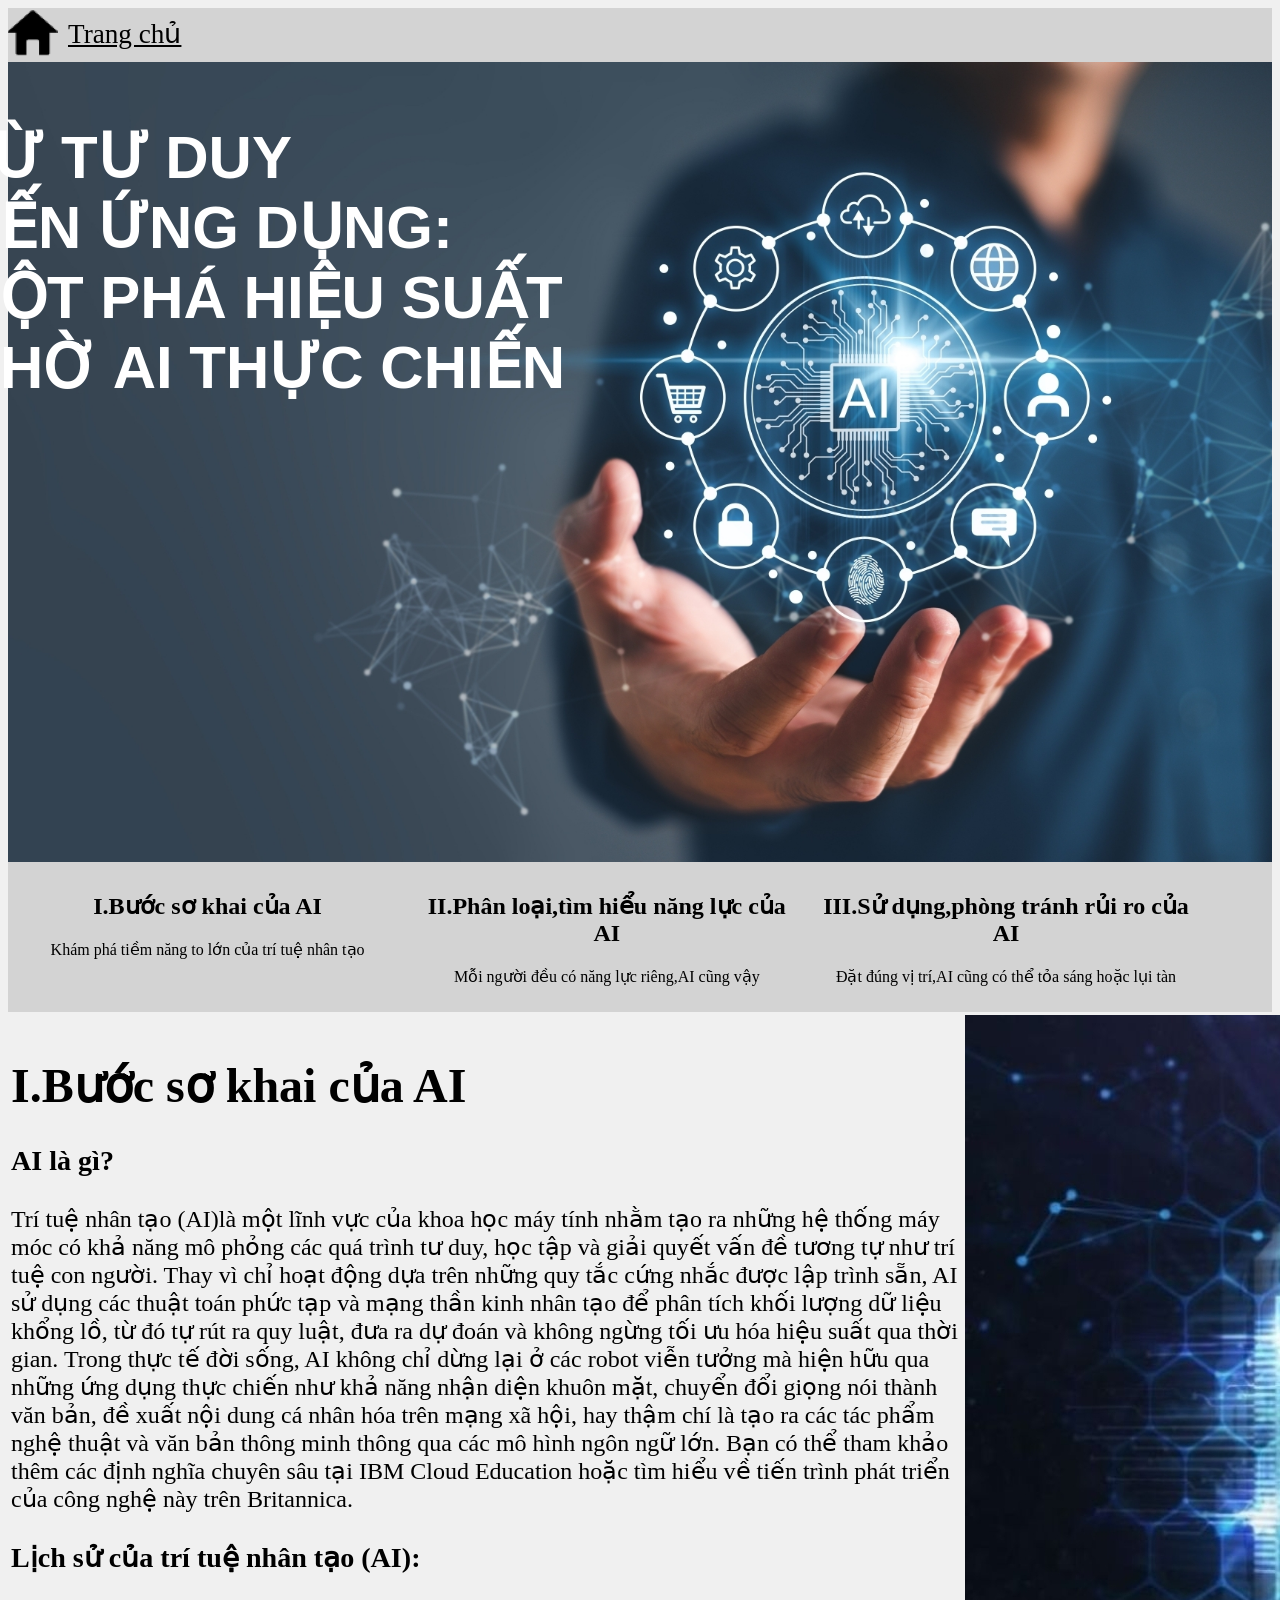
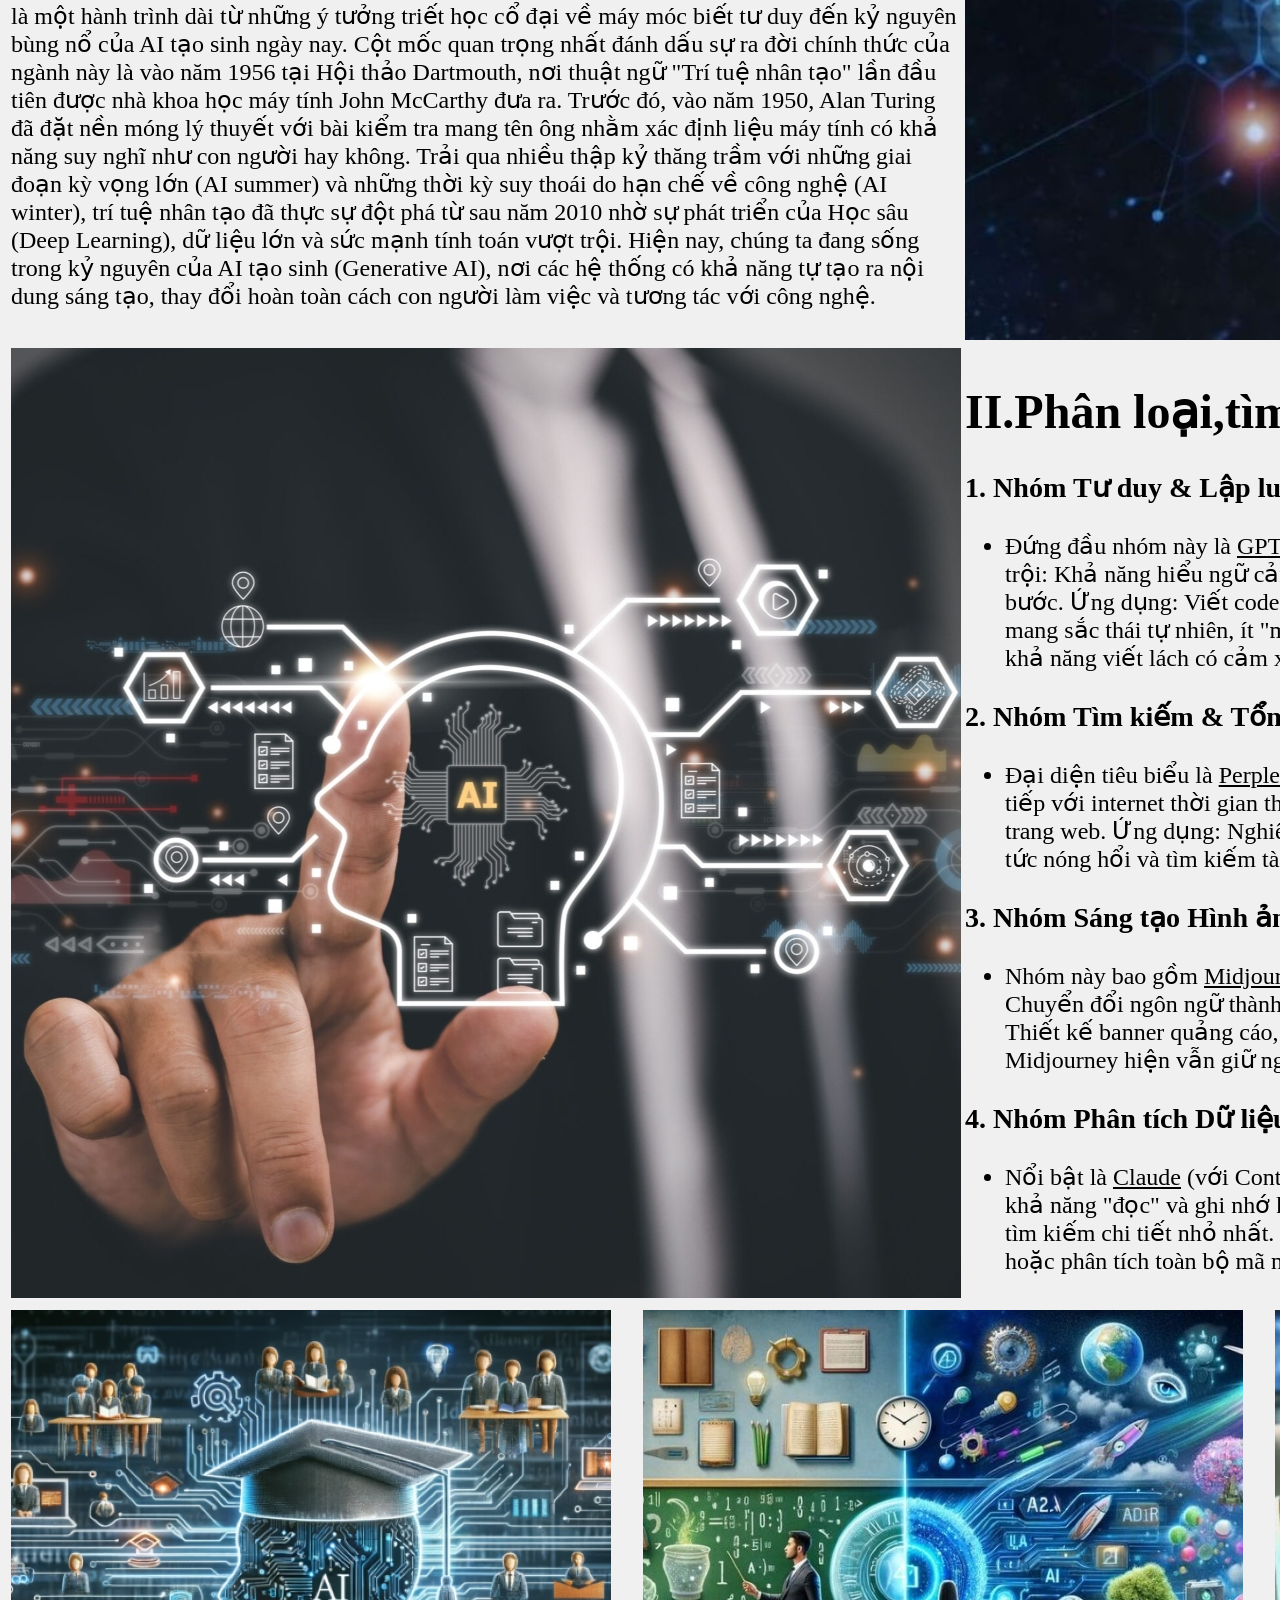
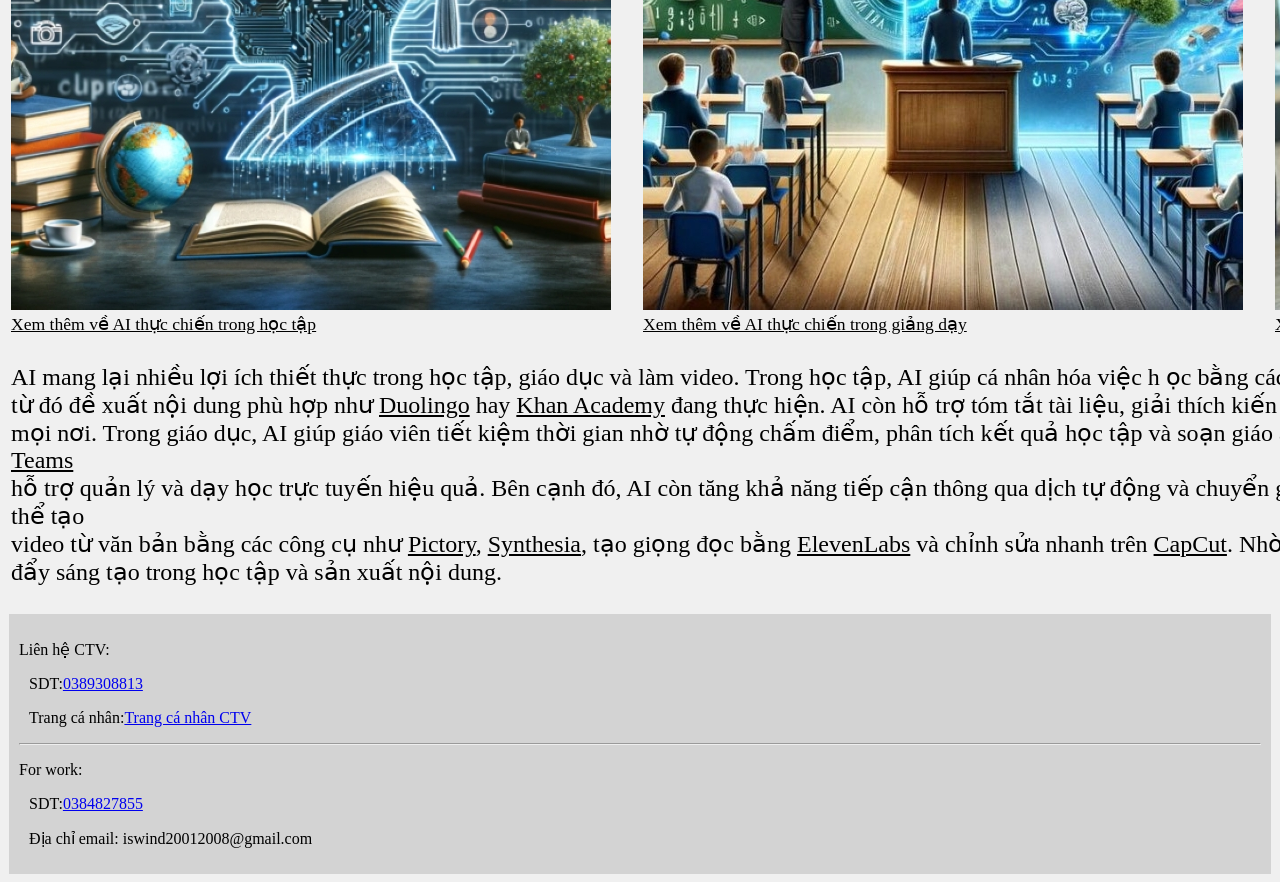
==== index.html @ c0581b9c "Upload full web files from D drive" ====
<!DOCTYPE html>
<head>
<meta charset="utf-8">
<link href="style.css" rel="stylesheet" type= "text/css">
</head>
<body>
<header>
<div class="row">
<div><img src="img\home.png"></div>
  <div class="block_4"><a id="link" href="Trangchu.html">Trang chủ</a></div>
</div>
   <div class="banner">
    <h1>TỪ TƯ DUY<br>ĐẾN ỨNG DỤNG:<br>ĐỘT PHÁ HIỆU SUẤT<br> NHỜ AI THỰC CHIẾN<h1>
   </div>
      <div class="slogan">
	  <div class="row">
         <div class="block_3"><h2>I.Bước sơ khai của AI</h2><p>Khám phá tiềm năng to lớn của trí tuệ nhân tạo</p></div>
         <div class="block_3"><h2>II.Phân loại,tìm hiểu năng lực của AI</h2><p>Mỗi người đều có năng lực riêng,AI cũng vậy</p></div>
         <div class="block_3"><h2>III.Sử dụng,phòng tránh rủi ro của AI</h2><p>Đặt đúng vị trí,AI cũng có thể tỏa sáng hoặc lụi tàn</p></div>
      </div>
	  </div>
</header>
<table> 
   <tr>
      <td class="cell_text1">
	  <h1>I.Bước sơ khai của AI</h1>
	  <h3>AI là gì?</h3>
	  <p>Trí tuệ nhân tạo (AI)là một lĩnh vực của khoa học máy tính nhằm tạo ra những hệ thống máy móc có khả năng mô phỏng các quá trình tư duy, 
	  học tập và giải quyết vấn đề tương tự như trí tuệ con người. Thay vì chỉ hoạt động dựa trên những quy tắc cứng nhắc được lập trình sẵn, AI 
	  sử dụng các thuật toán phức tạp và mạng thần kinh nhân tạo để phân tích khối lượng dữ liệu khổng lồ, từ đó tự rút ra quy luật, đưa ra dự đoán
	  và không ngừng tối ưu hóa hiệu suất qua thời gian. Trong thực tế đời sống, AI không chỉ dừng lại ở các robot viễn tưởng mà hiện hữu qua những
	  ứng dụng thực chiến như khả năng nhận diện khuôn mặt, chuyển đổi giọng nói thành văn bản, đề xuất nội dung cá nhân hóa trên mạng xã hội, hay 
	  thậm chí là tạo ra các tác phẩm nghệ thuật và văn bản thông minh thông qua các mô hình ngôn ngữ lớn. Bạn có thể tham khảo thêm các định nghĩa 
	  chuyên sâu tại IBM Cloud Education hoặc tìm hiểu về tiến trình phát triển của công nghệ này trên Britannica.</p>
	  <h3>Lịch sử của trí tuệ nhân tạo (AI):</h3>
	  <p> là một hành trình dài từ những ý tưởng triết học cổ đại về máy móc biết tư duy đến kỷ nguyên bùng nổ của 
	  AI tạo sinh ngày nay. Cột mốc quan trọng nhất đánh dấu sự ra đời chính thức của ngành này là vào năm 1956 tại Hội thảo Dartmouth, nơi thuật ngữ
	  "Trí tuệ nhân tạo" lần đầu tiên được nhà khoa học máy tính John McCarthy đưa ra. Trước đó, vào năm 1950, Alan Turing đã đặt nền móng lý thuyết 
	  với bài kiểm tra mang tên ông nhằm xác định liệu máy tính có khả năng suy nghĩ như con người hay không. Trải qua nhiều thập kỷ thăng trầm với 
	  những giai đoạn kỳ vọng lớn (AI summer) và những thời kỳ suy thoái do hạn chế về công nghệ (AI winter), trí tuệ nhân tạo đã thực sự đột phá từ 
	  sau năm 2010 nhờ sự phát triển của Học sâu (Deep Learning), dữ liệu lớn và sức mạnh tính toán vượt trội. Hiện nay, chúng ta đang sống trong kỷ 
	  nguyên của AI tạo sinh (Generative AI), nơi các hệ thống có khả năng tự tạo ra nội dung sáng tạo, thay đổi hoàn toàn cách con người làm việc và 
	  tương tác với công nghệ. 
</p>
	  </td>
      <td class="cell_img1"><img src="img/img1.jpg"></td>
   </tr>
   <tr>
      <td class="cell_img2"><img src="img/img2.jpg"></td>
      <td class="cell_text2">
	  <h1>II.Phân loại,tìm hiểu năng lực của AI</h1>
	  <h3>1. Nhóm Tư duy & Lập luận (The Logical Thinkers)</h3>
	  <p>
	  <ul>
	  <li>
         Đứng đầu nhóm này là <a id="link" href="https://chatgpt.com" target=_blank>GPT-4o (OpenAI)</a> và <a id="link" href="https://www.anthropic.com/news/claude-3-5-sonnetClaude" target=_blank> Claude 3.5 Sonnet (Anthropic).</a>
         Năng lực nổi trội: Khả năng hiểu ngữ cảnh sâu sắc, lập luận logic phức tạp và giải quyết vấn đề đa bước.
         Ứng dụng: Viết code, lập kế hoạch kinh doanh, phân tích dữ liệu và viết lách mang sắc thái tự nhiên, ít
         "máy móc" nhất. Đặc biệt, Claude được đánh giá rất cao về khả năng viết lách có cảm xúc và "người" hơn.
		 </li>
		 </ul>
      <h3>2. Nhóm Tìm kiếm & Tổng hợp thông tin (The Knowledge Seekers)</h3>
      <p>
	     <ul>
	     <li>
	     Đại diện tiêu biểu là <a id="link" href="https://www.perplexity.ai/" target=_blank>Perplexity AI</a> và <a id="link" href="https://gemini.google.com" target=_blank>Google Gemini.</a>
         Năng lực nổi trội: Kết nối trực tiếp với internet thời gian thực, trích dẫn nguồn tin cậy và tóm tắt thông tin từ hàng ngàn trang web.
         Ứng dụng: Nghiên cứu thị trường, kiểm tra thông tin (fact-check), cập nhật tin tức nóng hổi và tìm kiếm tài liệu học thuật.
		 </li>
		 </ul>
	  </p>
      <h3>3. Nhóm Sáng tạo Hình ảnh & Đồ họa (The Visual Artists)</h3>
      <p>
	  <ul>
	  <li>
	     Nhóm này bao gồm <a id="link" href="https://gigapixelai.com" target=_blank>Midjourney</a>, <a id="link" href="https://alibabacloud.com" target=_blank>DALL-E 3</a> và <a id="link" href="https://stablediffusionweb.com/" target=_blank>Stable Diffusion.</a>
         Năng lực nổi trội: Chuyển đổi ngôn ngữ thành hình ảnh nghệ thuật với độ chi tiết kinh ngạc.
         Ứng dụng: Thiết kế banner quảng cáo, minh họa bài viết, tạo logo và concept art. Trong đó, Midjourney hiện vẫn giữ ngôi vương về tính nghệ thuật và độ sắc nét.
		 </li>
		 </ul>
		 </p>
      <h3>4. Nhóm Phân tích Dữ liệu & Xử lý File lớn (The Data Crunchers)</h3>
      <p>
	  <ul>
	  <li>
	     Nổi bật là <a id="link" href="https://claude.ai" target=_blank>Claude</a> (với Context Window lớn) và <a id="link" href="https://aistudio.google.com"target=_blank>Gemini 1.5 Pro.</a>
         Năng lực nổi trội: Có khả năng "đọc" và ghi nhớ hàng ngàn trang tài liệu hoặc hàng giờ video cùng một lúc để tìm kiếm chi tiết nhỏ nhất.
         Ứng dụng: Đọc hiểu báo cáo tài chính dày cộm, tóm tắt sách, hoặc phân tích toàn bộ mã nguồn của một phần mềm lớn.
		 </li>
		 </ul>
      </p>
	  </td>
   </tr>
   <tr>
   </tr>
</table>
<table>
   <tr class="image-row">
	  <td class="img"><img src="img\hocthuat.jpg"><br><a class="link3" href="hocthuat.html">Xem thêm về AI thực chiến trong học tập</a></td>
	  <td class="img"><img src="img\giangday.jpg"><br><a class="link3" href="giangday.html">Xem thêm về AI thực chiến trong giảng dạy</a></td>
	  <td class="img"><img src="img\lam video.jpg"><br><a class="link3" href="video.html">Xem thêm về AI thực chiến trong tạo video</a></td>
   </tr>
   <tr class="cell_text1">	
      <td><p>AI mang lại nhiều lợi ích thiết thực trong học tập, giáo dục và làm video. Trong học tập, AI giúp cá nhân hóa việc h
	  ọc bằng cách phân tích điểm mạnh – điểm yếu của từng người,<br> từ đó đề xuất nội dung phù hợp như <a id="link" href="https://vi.duolingo.com/" target=_blank >Duolingo</a> 
	  hay <a id="link" href="https://vi.khanacademy.org/" target=_blank >Khan Academy</a>
	  đang thực hiện. AI còn hỗ trợ tóm tắt tài liệu, giải thích kiến thức khó, tạo sơ đồ tư duy và giúp học sinh học mọi lúc <br>
	  mọi nơi. Trong giáo dục, AI giúp giáo viên tiết kiệm thời gian nhờ tự động chấm điểm, phân tích kết quả học tập và soạn giáo án; các nền tảng như <a id="link" href="https://classroom.google.com/" target=_blank>Google Classroom</a> hay
	  <a id="link" href="https://www.microsoft.com/vi-vn/microsoft-teams/log-in" target=_blank>Microsoft Teams</a><br>
	  hỗ trợ quản lý và dạy học trực tuyến hiệu quả. Bên cạnh đó, AI
	  còn tăng khả năng tiếp cận thông qua dịch tự động và chuyển giọng nói thành văn bản. Trong lĩnh vực làm video, AI có thể tạo<br> video từ văn bản bằng các công cụ như <a id="link" href="https://pictory.ai/" target=_blank>Pictory</a>, 
	  <a id="link" href="https://www.synthesia.io/" target=_blank>Synthesia</a>, 
	  tạo giọng đọc bằng <a id="link" href="https://elevenlabs.io/" target=_blank>ElevenLabs</a> và chỉnh sửa nhanh trên <a id="link" href="https://www.capcut.com/">CapCut</a>. 
	  Nhờ đó, AI giúp tiết kiệm thời gian, nâng cao hiệu quả và thúc đẩy sáng tạo trong học tập và sản xuất nội dung.</p></td>
   </tr>
</table>
<footer>
   <div><p>Liên hệ CTV:</p>
      <div class="link1"><p>SDT:<a href="tel:0389308813">0389308813</a></p></div>
      <div class="link1"><p>Trang cá nhân:<a href="https://www.facebook.com/an.nguyen.386273">Trang cá nhân CTV</a></div>
   </div>
   <hr>
   <div><p>For work:</p>
      <div class="link1"><p>SDT:<a href="tel:0384827855">0384827855</a></p></div>
      <div class="link1"><p>Địa chỉ email:<span onclick="navigator.clipboard.writeText(' iswind20012008@gmail.com'); alert('Đã sao chép!');" style="cursor:pointer;">
   iswind20012008@gmail.com
</span></p>
</div>
   </div>
</footer>
</body>
---- style.css ----
.banner {
  height: 800px;
  background-image: url("img/banner.jpg");
  background-size: cover;
  background-position: center;
  position: relative;
}
body {
    background-color: #f0f0f0;
}

#link { color: black;}
.banner h1 {
  position: absolute;
  top: 20%;
  left: 20% ;
  transform: translate(-50%, -50%);
  background: rgb(255, 255, 255);
  color: white;
  background: transparent;
  font-family: Montserrat,sans-serif;
  font-size: 60px;
}
.slogan {text-align: center; width: 100%;}
.row {display: flex; flex-wrap: wrap; max-width: 100%; background-color: lightgrey;}
.block_3 {flex: 0 0 auto; width: 30%; margin: 10px;}
.block_4 {font-size:170% ;flex: 0 0 auto; width: 40%; margin: 10px;}
.cell_img1 {display:block; margin-right: auto ;}
.cell_img2 {display:block; margin-left: auto ;}
.cell_text1 {font-size:150%;}
.cell_text2 {font-size:150%;}
.cell_text3  {font-size:110%; text-align: center ; }
.menu {color:white;font-size:120%;background-color: #333333; text-align: right;}
.cell {text-align: justify; padding: 1.5em;}
footer {background-color: lightgrey; margin: 1px; padding: 10px; white-space: nowrap;}
.link1  {color: black; margin: 10px ;}
.link2  {color: black; margin: 5px 	900px ;}
.link3  {font-size:110% ;color: black; text-align: center;}
.img1 {
  display: flex;
  justify-content: flex-end; 
  align-items: center;      
}
.image-row {
  display: flex;
  flex-direction: row; 
  gap: 30px;
  align-items: center; 
}

.image-row img {
  max-width: 900px; 
  height: auto; 	
}
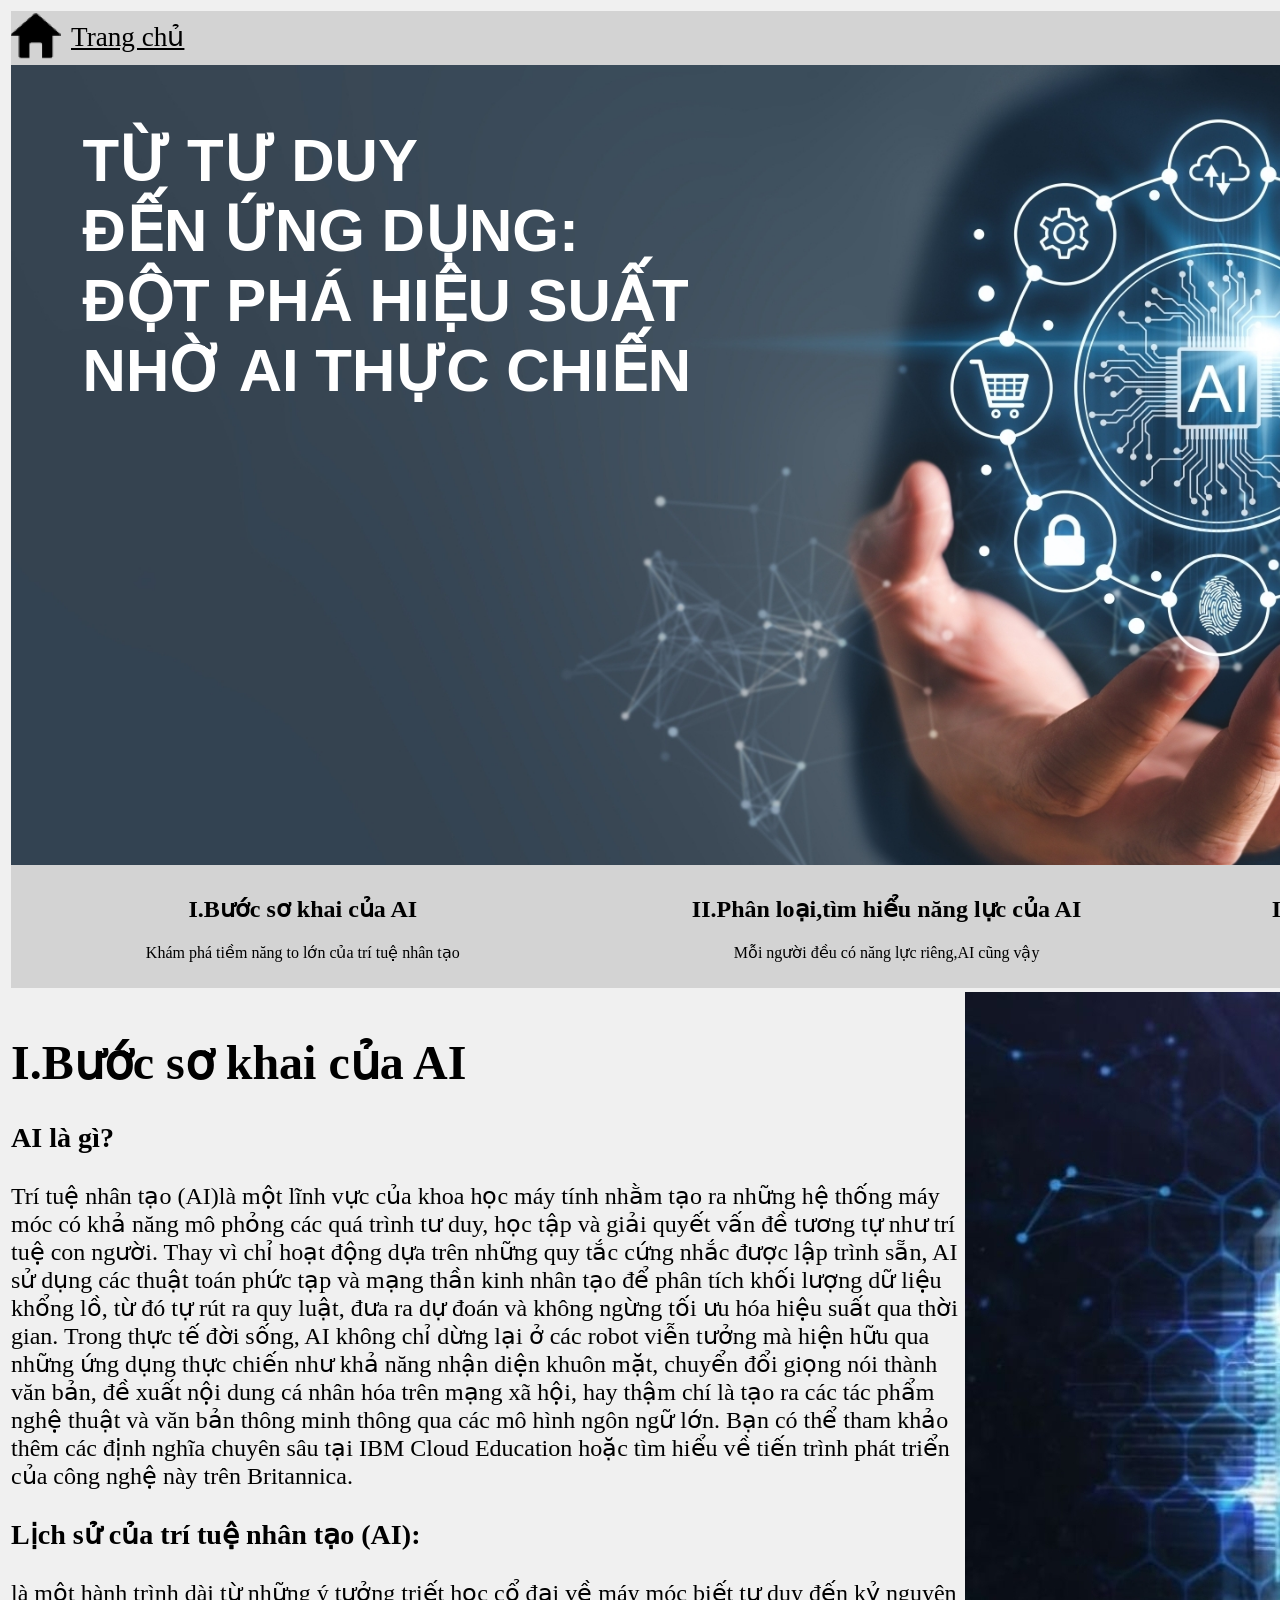
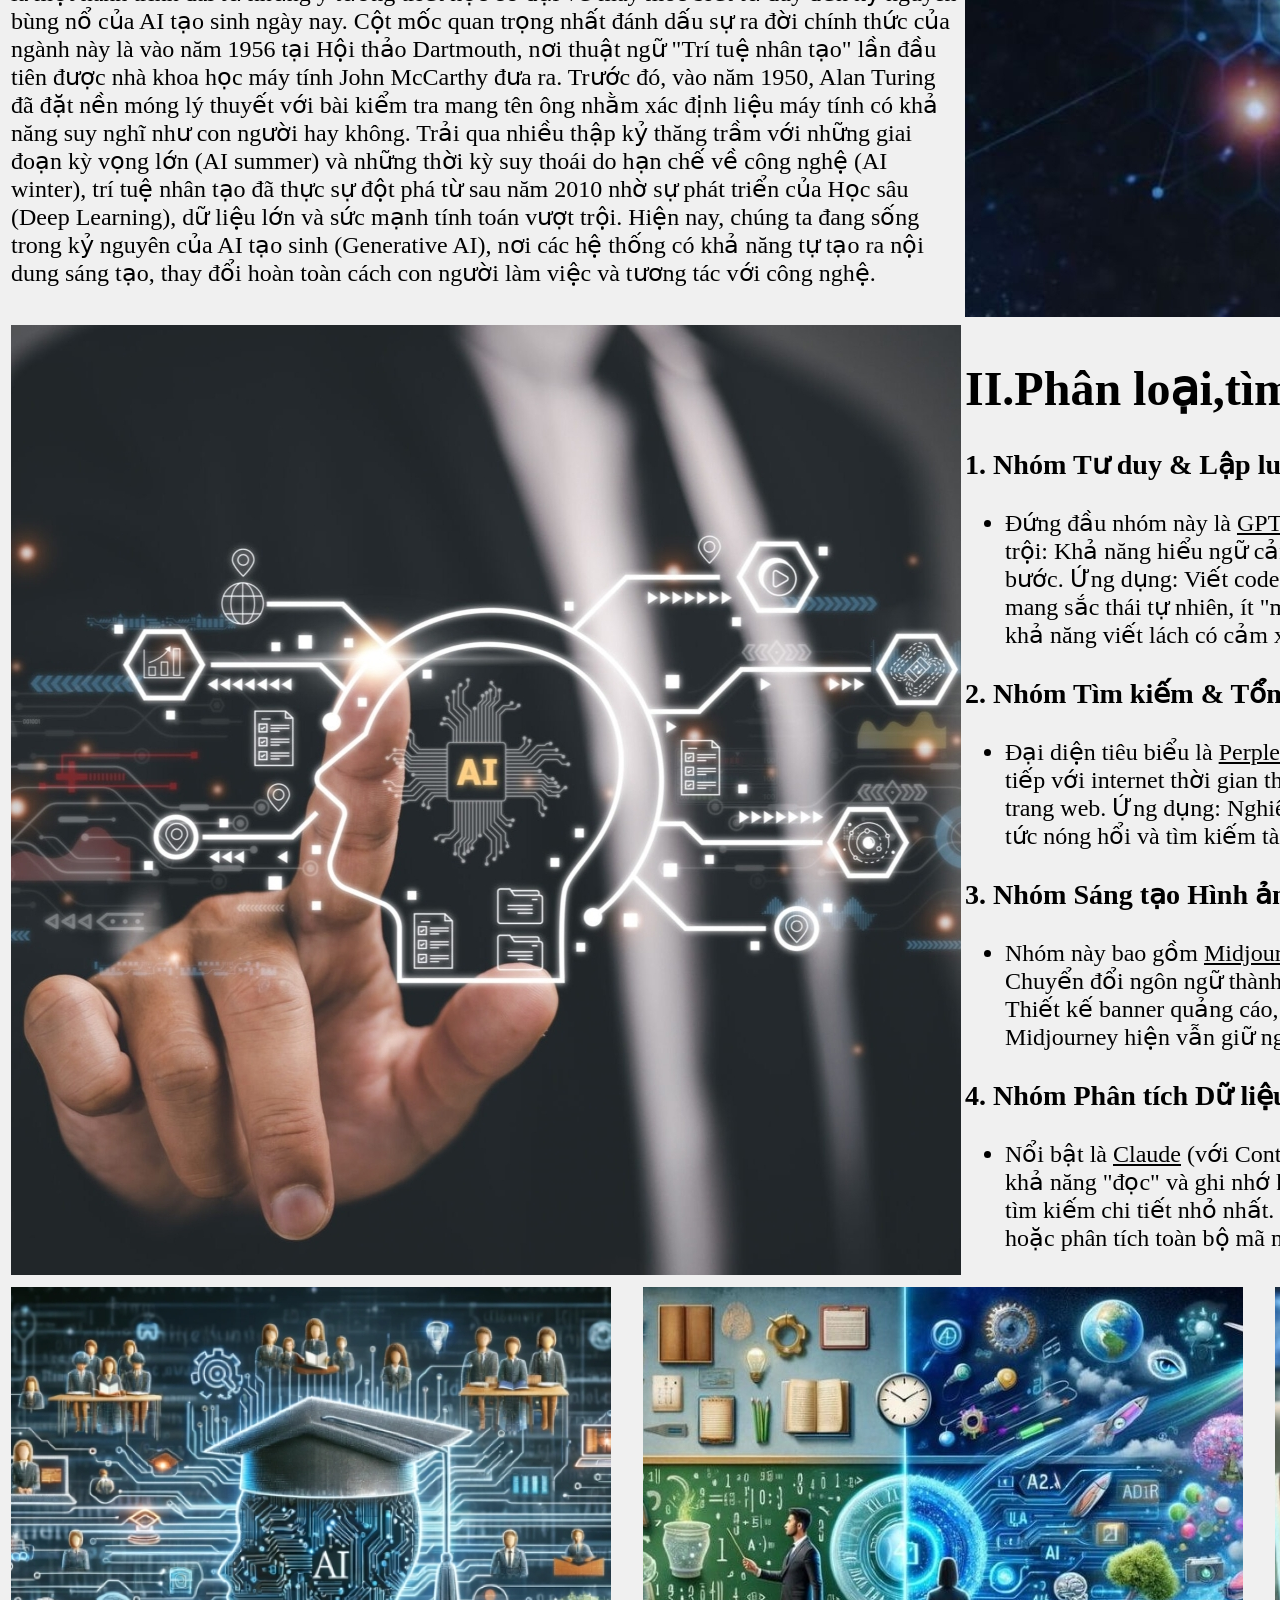
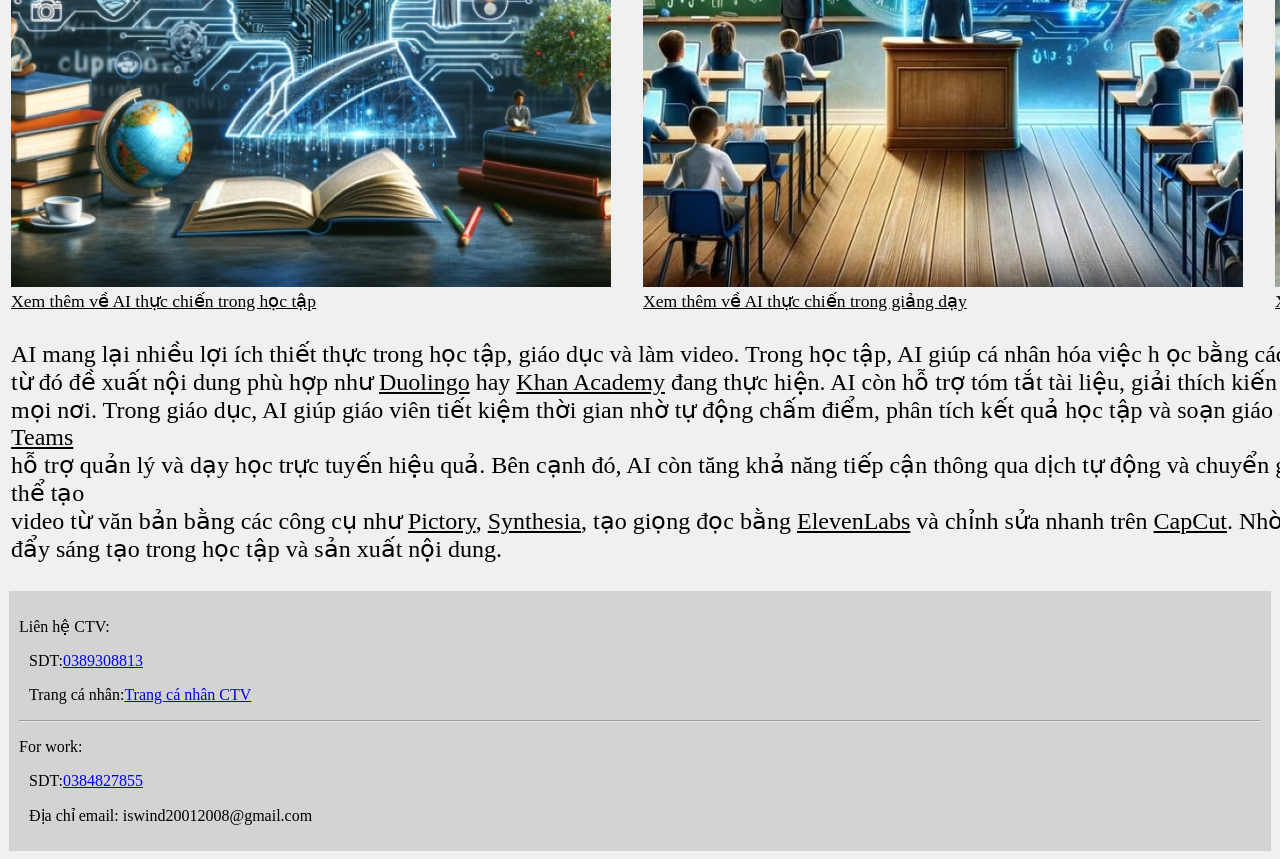
==== commit df5007d2: "Update index.html" ====
--- a/index.html
+++ b/index.html
@@ -4,7 +4,9 @@
 <link href="style.css" rel="stylesheet" type= "text/css">
 </head>
 <body>
-<header>
+<table>
+	<tr>
+		<td colspan="2">
 <div class="row">
 <div><img src="img\home.png"></div>
   <div class="block_4"><a id="link" href="Trangchu.html">Trang chủ</a></div>
@@ -19,8 +21,8 @@
          <div class="block_3"><h2>III.Sử dụng,phòng tránh rủi ro của AI</h2><p>Đặt đúng vị trí,AI cũng có thể tỏa sáng hoặc lụi tàn</p></div>
       </div>
 	  </div>
-</header>
-<table> 
+	</td>
+	</tr>
    <tr>
       <td class="cell_text1">
 	  <h1>I.Bước sơ khai của AI</h1>
@@ -128,4 +130,4 @@
 </div>
    </div>
 </footer>
-</body>+</body>
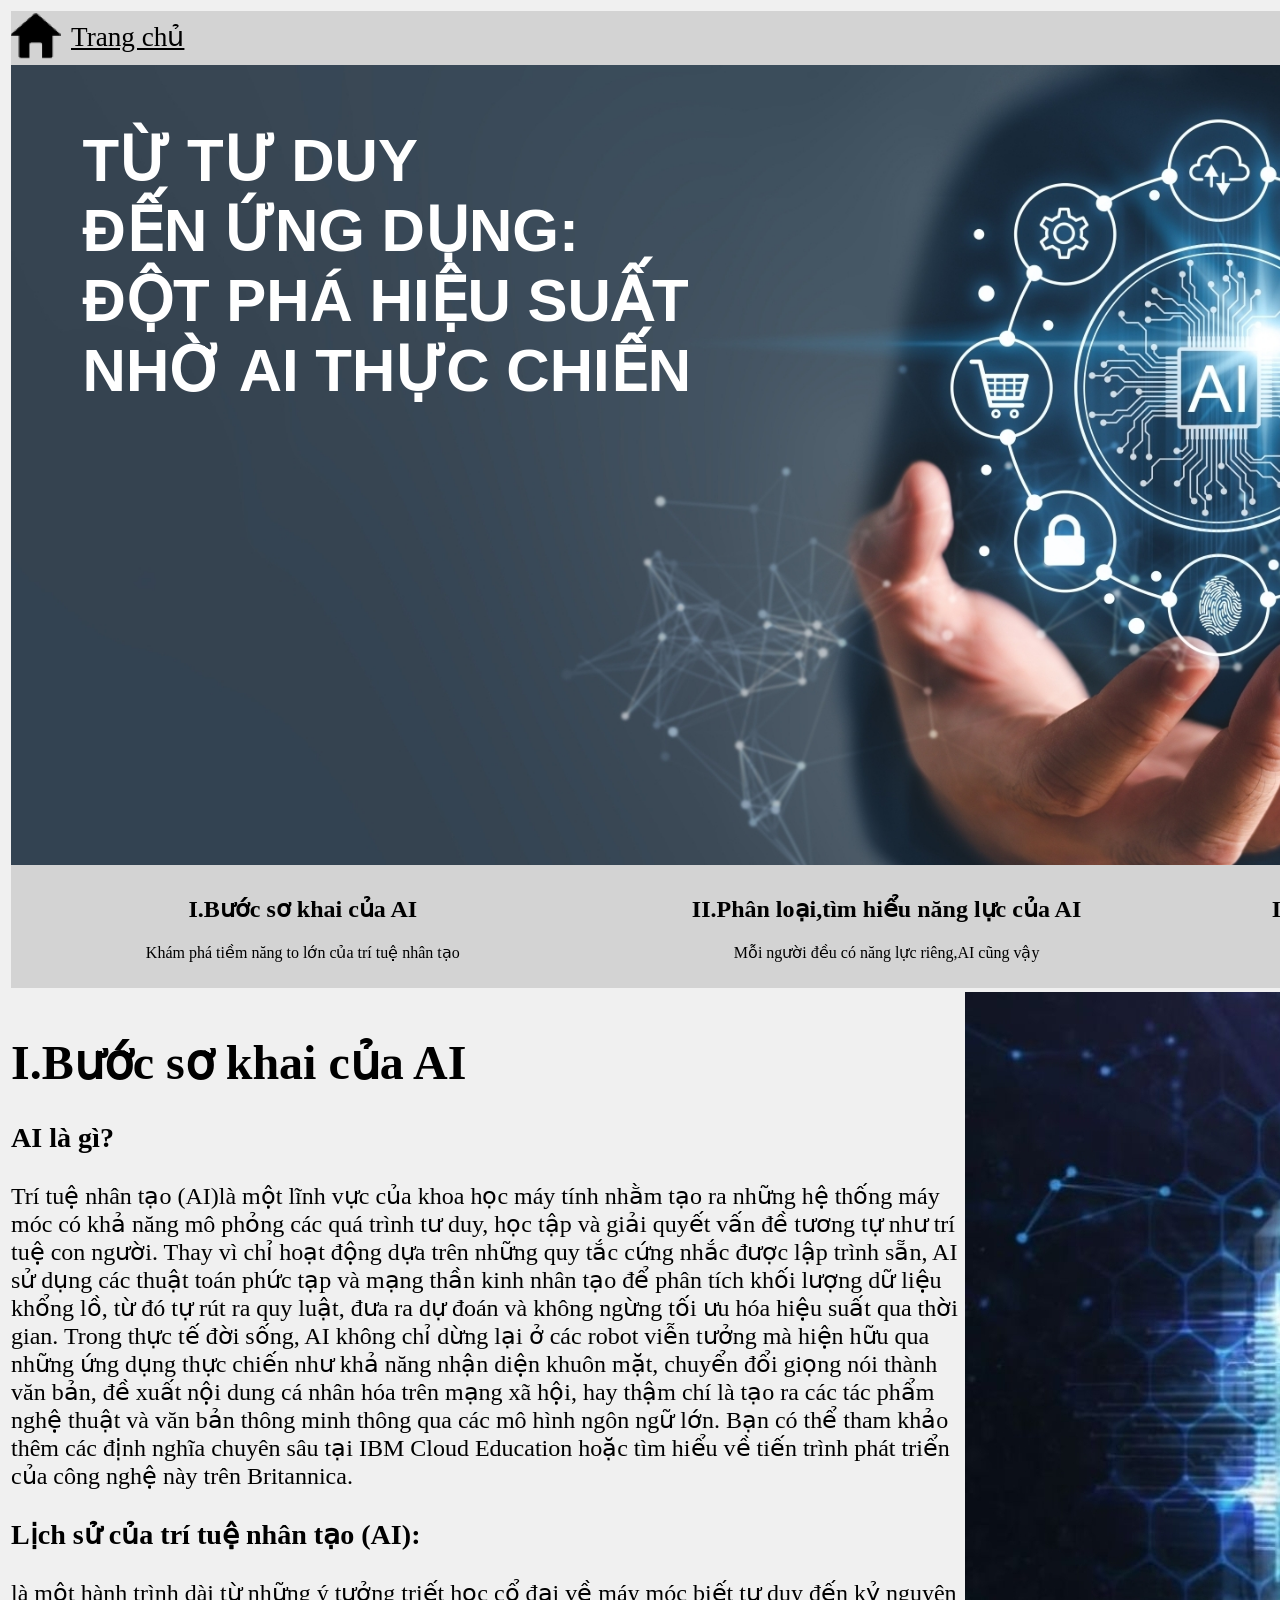
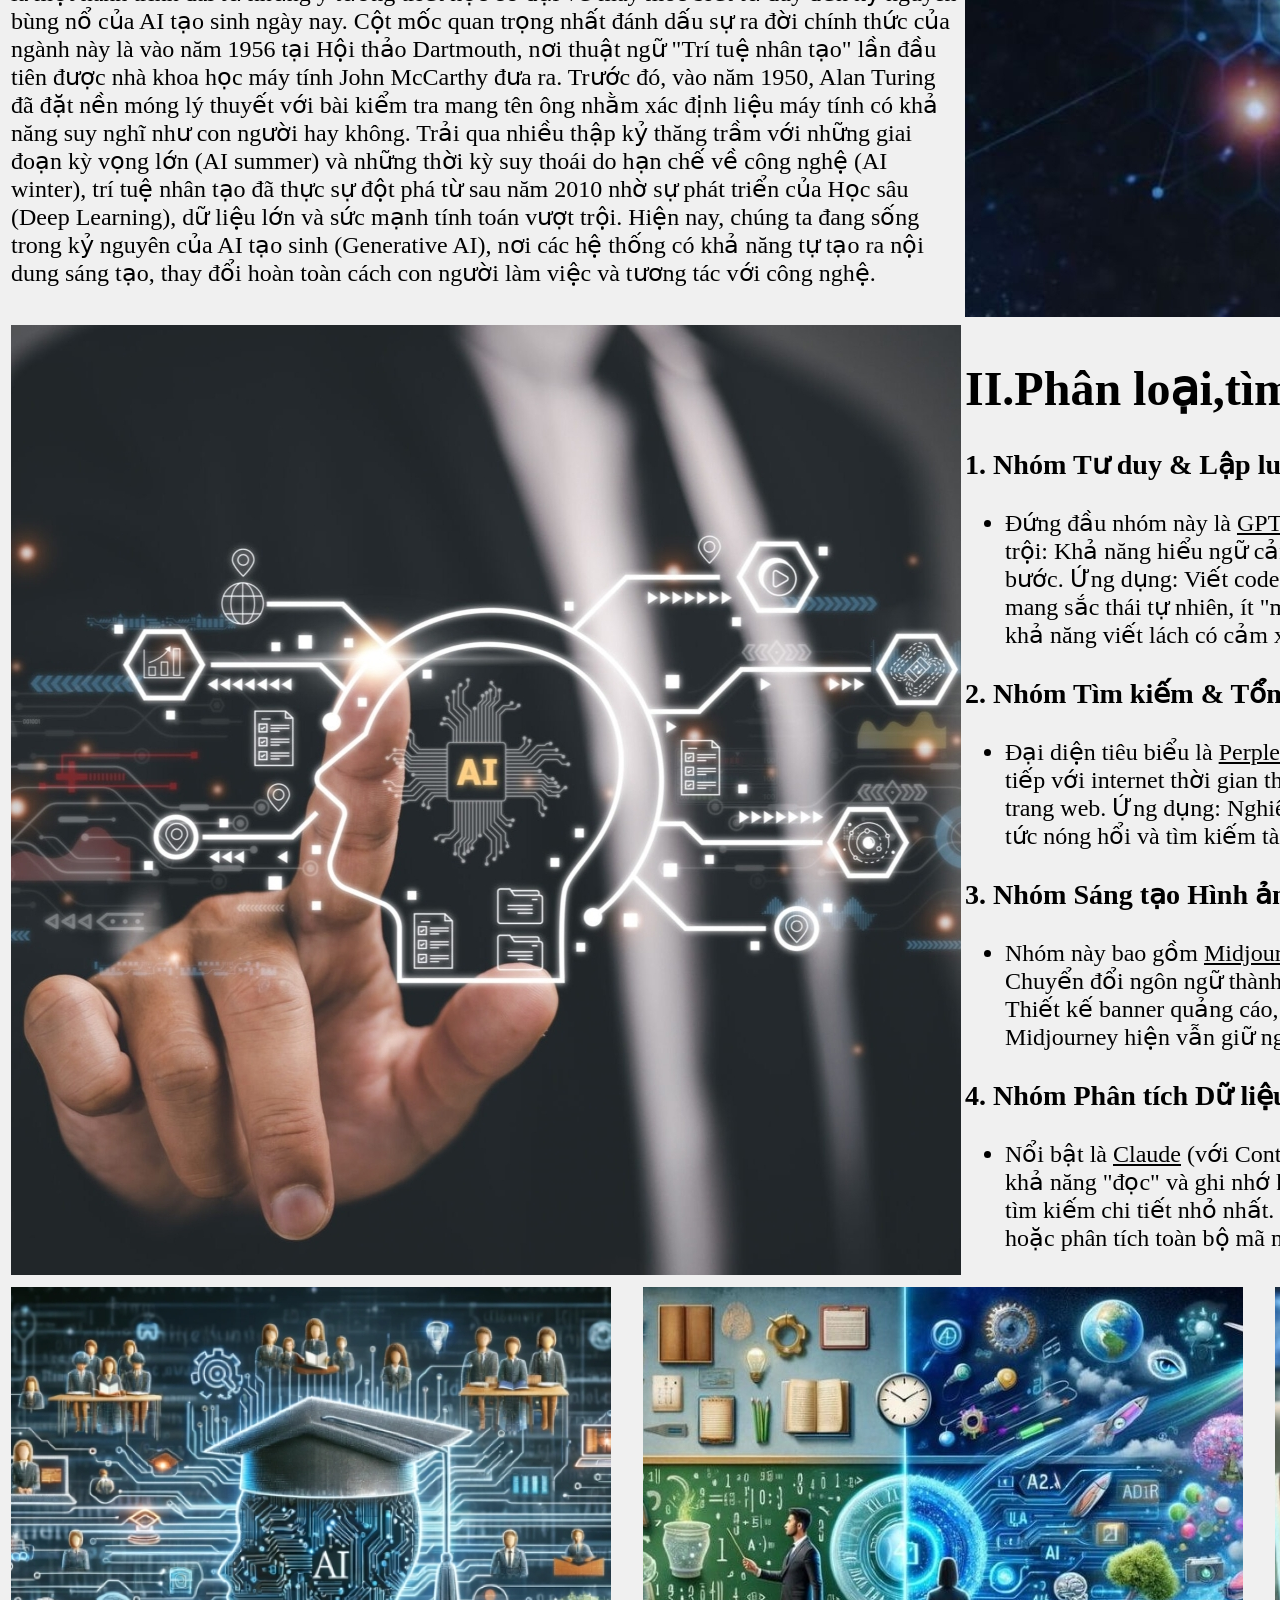
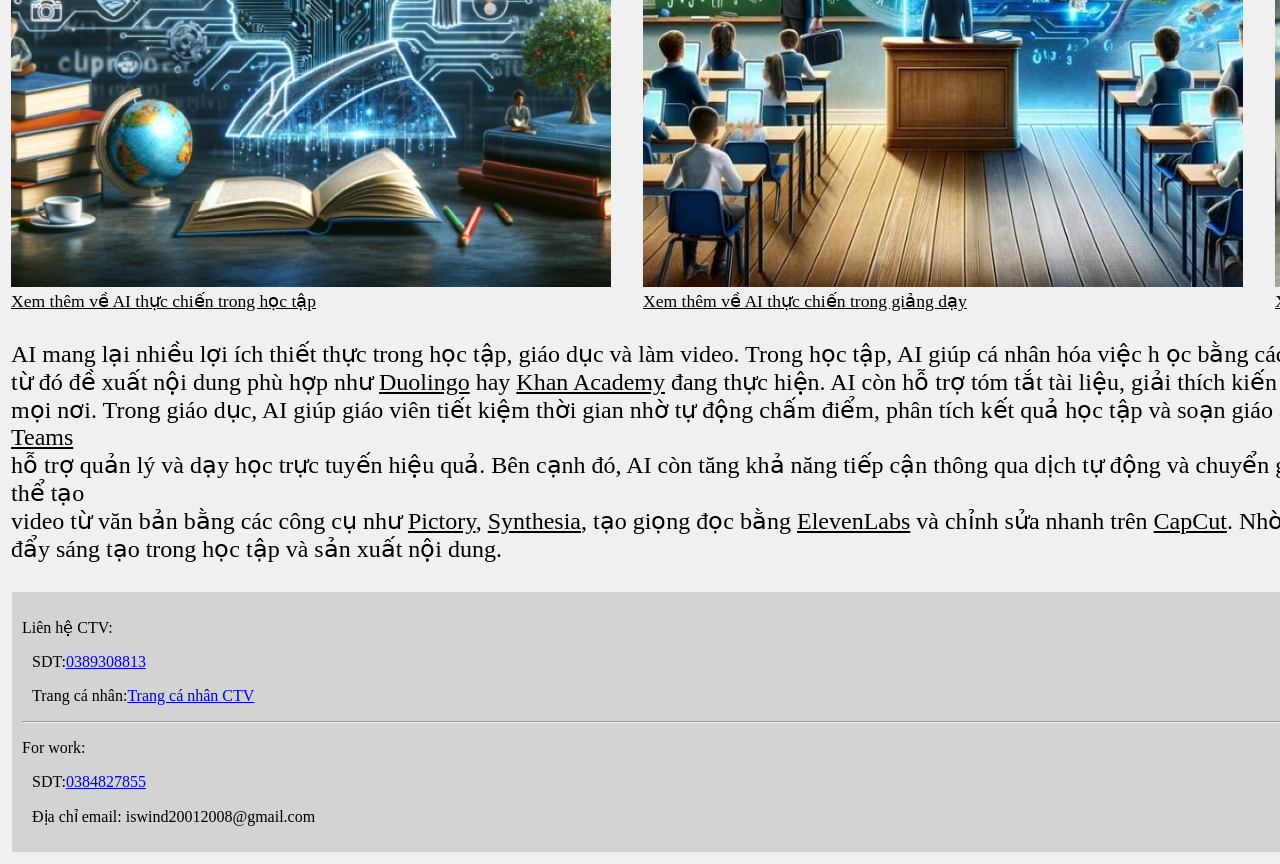
==== commit 2cd29ede: "Add files via upload" ====
--- a/index.html
+++ b/index.html
@@ -1,133 +1,138 @@
-<!DOCTYPE html>
-<head>
-<meta charset="utf-8">
-<link href="style.css" rel="stylesheet" type= "text/css">
-</head>
-<body>
-<table>
-	<tr>
-		<td colspan="2">
-<div class="row">
-<div><img src="img\home.png"></div>
-  <div class="block_4"><a id="link" href="Trangchu.html">Trang chủ</a></div>
-</div>
-   <div class="banner">
-    <h1>TỪ TƯ DUY<br>ĐẾN ỨNG DỤNG:<br>ĐỘT PHÁ HIỆU SUẤT<br> NHỜ AI THỰC CHIẾN<h1>
-   </div>
-      <div class="slogan">
-	  <div class="row">
-         <div class="block_3"><h2>I.Bước sơ khai của AI</h2><p>Khám phá tiềm năng to lớn của trí tuệ nhân tạo</p></div>
-         <div class="block_3"><h2>II.Phân loại,tìm hiểu năng lực của AI</h2><p>Mỗi người đều có năng lực riêng,AI cũng vậy</p></div>
-         <div class="block_3"><h2>III.Sử dụng,phòng tránh rủi ro của AI</h2><p>Đặt đúng vị trí,AI cũng có thể tỏa sáng hoặc lụi tàn</p></div>
-      </div>
-	  </div>
-	</td>
-	</tr>
-   <tr>
-      <td class="cell_text1">
-	  <h1>I.Bước sơ khai của AI</h1>
-	  <h3>AI là gì?</h3>
-	  <p>Trí tuệ nhân tạo (AI)là một lĩnh vực của khoa học máy tính nhằm tạo ra những hệ thống máy móc có khả năng mô phỏng các quá trình tư duy, 
-	  học tập và giải quyết vấn đề tương tự như trí tuệ con người. Thay vì chỉ hoạt động dựa trên những quy tắc cứng nhắc được lập trình sẵn, AI 
-	  sử dụng các thuật toán phức tạp và mạng thần kinh nhân tạo để phân tích khối lượng dữ liệu khổng lồ, từ đó tự rút ra quy luật, đưa ra dự đoán
-	  và không ngừng tối ưu hóa hiệu suất qua thời gian. Trong thực tế đời sống, AI không chỉ dừng lại ở các robot viễn tưởng mà hiện hữu qua những
-	  ứng dụng thực chiến như khả năng nhận diện khuôn mặt, chuyển đổi giọng nói thành văn bản, đề xuất nội dung cá nhân hóa trên mạng xã hội, hay 
-	  thậm chí là tạo ra các tác phẩm nghệ thuật và văn bản thông minh thông qua các mô hình ngôn ngữ lớn. Bạn có thể tham khảo thêm các định nghĩa 
-	  chuyên sâu tại IBM Cloud Education hoặc tìm hiểu về tiến trình phát triển của công nghệ này trên Britannica.</p>
-	  <h3>Lịch sử của trí tuệ nhân tạo (AI):</h3>
-	  <p> là một hành trình dài từ những ý tưởng triết học cổ đại về máy móc biết tư duy đến kỷ nguyên bùng nổ của 
-	  AI tạo sinh ngày nay. Cột mốc quan trọng nhất đánh dấu sự ra đời chính thức của ngành này là vào năm 1956 tại Hội thảo Dartmouth, nơi thuật ngữ
-	  "Trí tuệ nhân tạo" lần đầu tiên được nhà khoa học máy tính John McCarthy đưa ra. Trước đó, vào năm 1950, Alan Turing đã đặt nền móng lý thuyết 
-	  với bài kiểm tra mang tên ông nhằm xác định liệu máy tính có khả năng suy nghĩ như con người hay không. Trải qua nhiều thập kỷ thăng trầm với 
-	  những giai đoạn kỳ vọng lớn (AI summer) và những thời kỳ suy thoái do hạn chế về công nghệ (AI winter), trí tuệ nhân tạo đã thực sự đột phá từ 
-	  sau năm 2010 nhờ sự phát triển của Học sâu (Deep Learning), dữ liệu lớn và sức mạnh tính toán vượt trội. Hiện nay, chúng ta đang sống trong kỷ 
-	  nguyên của AI tạo sinh (Generative AI), nơi các hệ thống có khả năng tự tạo ra nội dung sáng tạo, thay đổi hoàn toàn cách con người làm việc và 
-	  tương tác với công nghệ. 
-</p>
-	  </td>
-      <td class="cell_img1"><img src="img/img1.jpg"></td>
-   </tr>
-   <tr>
-      <td class="cell_img2"><img src="img/img2.jpg"></td>
-      <td class="cell_text2">
-	  <h1>II.Phân loại,tìm hiểu năng lực của AI</h1>
-	  <h3>1. Nhóm Tư duy & Lập luận (The Logical Thinkers)</h3>
-	  <p>
-	  <ul>
-	  <li>
-         Đứng đầu nhóm này là <a id="link" href="https://chatgpt.com" target=_blank>GPT-4o (OpenAI)</a> và <a id="link" href="https://www.anthropic.com/news/claude-3-5-sonnetClaude" target=_blank> Claude 3.5 Sonnet (Anthropic).</a>
-         Năng lực nổi trội: Khả năng hiểu ngữ cảnh sâu sắc, lập luận logic phức tạp và giải quyết vấn đề đa bước.
-         Ứng dụng: Viết code, lập kế hoạch kinh doanh, phân tích dữ liệu và viết lách mang sắc thái tự nhiên, ít
-         "máy móc" nhất. Đặc biệt, Claude được đánh giá rất cao về khả năng viết lách có cảm xúc và "người" hơn.
-		 </li>
-		 </ul>
-      <h3>2. Nhóm Tìm kiếm & Tổng hợp thông tin (The Knowledge Seekers)</h3>
-      <p>
-	     <ul>
-	     <li>
-	     Đại diện tiêu biểu là <a id="link" href="https://www.perplexity.ai/" target=_blank>Perplexity AI</a> và <a id="link" href="https://gemini.google.com" target=_blank>Google Gemini.</a>
-         Năng lực nổi trội: Kết nối trực tiếp với internet thời gian thực, trích dẫn nguồn tin cậy và tóm tắt thông tin từ hàng ngàn trang web.
-         Ứng dụng: Nghiên cứu thị trường, kiểm tra thông tin (fact-check), cập nhật tin tức nóng hổi và tìm kiếm tài liệu học thuật.
-		 </li>
-		 </ul>
-	  </p>
-      <h3>3. Nhóm Sáng tạo Hình ảnh & Đồ họa (The Visual Artists)</h3>
-      <p>
-	  <ul>
-	  <li>
-	     Nhóm này bao gồm <a id="link" href="https://gigapixelai.com" target=_blank>Midjourney</a>, <a id="link" href="https://alibabacloud.com" target=_blank>DALL-E 3</a> và <a id="link" href="https://stablediffusionweb.com/" target=_blank>Stable Diffusion.</a>
-         Năng lực nổi trội: Chuyển đổi ngôn ngữ thành hình ảnh nghệ thuật với độ chi tiết kinh ngạc.
-         Ứng dụng: Thiết kế banner quảng cáo, minh họa bài viết, tạo logo và concept art. Trong đó, Midjourney hiện vẫn giữ ngôi vương về tính nghệ thuật và độ sắc nét.
-		 </li>
-		 </ul>
-		 </p>
-      <h3>4. Nhóm Phân tích Dữ liệu & Xử lý File lớn (The Data Crunchers)</h3>
-      <p>
-	  <ul>
-	  <li>
-	     Nổi bật là <a id="link" href="https://claude.ai" target=_blank>Claude</a> (với Context Window lớn) và <a id="link" href="https://aistudio.google.com"target=_blank>Gemini 1.5 Pro.</a>
-         Năng lực nổi trội: Có khả năng "đọc" và ghi nhớ hàng ngàn trang tài liệu hoặc hàng giờ video cùng một lúc để tìm kiếm chi tiết nhỏ nhất.
-         Ứng dụng: Đọc hiểu báo cáo tài chính dày cộm, tóm tắt sách, hoặc phân tích toàn bộ mã nguồn của một phần mềm lớn.
-		 </li>
-		 </ul>
-      </p>
-	  </td>
-   </tr>
-   <tr>
-   </tr>
-</table>
-<table>
-   <tr class="image-row">
-	  <td class="img"><img src="img\hocthuat.jpg"><br><a class="link3" href="hocthuat.html">Xem thêm về AI thực chiến trong học tập</a></td>
-	  <td class="img"><img src="img\giangday.jpg"><br><a class="link3" href="giangday.html">Xem thêm về AI thực chiến trong giảng dạy</a></td>
-	  <td class="img"><img src="img\lam video.jpg"><br><a class="link3" href="video.html">Xem thêm về AI thực chiến trong tạo video</a></td>
-   </tr>
-   <tr class="cell_text1">	
-      <td><p>AI mang lại nhiều lợi ích thiết thực trong học tập, giáo dục và làm video. Trong học tập, AI giúp cá nhân hóa việc h
-	  ọc bằng cách phân tích điểm mạnh – điểm yếu của từng người,<br> từ đó đề xuất nội dung phù hợp như <a id="link" href="https://vi.duolingo.com/" target=_blank >Duolingo</a> 
-	  hay <a id="link" href="https://vi.khanacademy.org/" target=_blank >Khan Academy</a>
-	  đang thực hiện. AI còn hỗ trợ tóm tắt tài liệu, giải thích kiến thức khó, tạo sơ đồ tư duy và giúp học sinh học mọi lúc <br>
-	  mọi nơi. Trong giáo dục, AI giúp giáo viên tiết kiệm thời gian nhờ tự động chấm điểm, phân tích kết quả học tập và soạn giáo án; các nền tảng như <a id="link" href="https://classroom.google.com/" target=_blank>Google Classroom</a> hay
-	  <a id="link" href="https://www.microsoft.com/vi-vn/microsoft-teams/log-in" target=_blank>Microsoft Teams</a><br>
-	  hỗ trợ quản lý và dạy học trực tuyến hiệu quả. Bên cạnh đó, AI
-	  còn tăng khả năng tiếp cận thông qua dịch tự động và chuyển giọng nói thành văn bản. Trong lĩnh vực làm video, AI có thể tạo<br> video từ văn bản bằng các công cụ như <a id="link" href="https://pictory.ai/" target=_blank>Pictory</a>, 
-	  <a id="link" href="https://www.synthesia.io/" target=_blank>Synthesia</a>, 
-	  tạo giọng đọc bằng <a id="link" href="https://elevenlabs.io/" target=_blank>ElevenLabs</a> và chỉnh sửa nhanh trên <a id="link" href="https://www.capcut.com/">CapCut</a>. 
-	  Nhờ đó, AI giúp tiết kiệm thời gian, nâng cao hiệu quả và thúc đẩy sáng tạo trong học tập và sản xuất nội dung.</p></td>
-   </tr>
-</table>
-<footer>
-   <div><p>Liên hệ CTV:</p>
-      <div class="link1"><p>SDT:<a href="tel:0389308813">0389308813</a></p></div>
-      <div class="link1"><p>Trang cá nhân:<a href="https://www.facebook.com/an.nguyen.386273">Trang cá nhân CTV</a></div>
-   </div>
-   <hr>
-   <div><p>For work:</p>
-      <div class="link1"><p>SDT:<a href="tel:0384827855">0384827855</a></p></div>
-      <div class="link1"><p>Địa chỉ email:<span onclick="navigator.clipboard.writeText(' iswind20012008@gmail.com'); alert('Đã sao chép!');" style="cursor:pointer;">
-   iswind20012008@gmail.com
-</span></p>
-</div>
-   </div>
-</footer>
-</body>
+<!DOCTYPE html>
+<head>
+<meta charset="utf-8">
+<link href="style.css" rel="stylesheet" type= "text/css">
+</head>
+<body>
+<table>
+<tr>
+<td colspan="2">
+<div class="row">
+<div>
+<img src="img\home.png"></div>
+  <div class="block_4"><a id="link" href="Trangchu.html">Trang chủ</a></div>
+</div>
+   <div class="banner">
+    <h1>TỪ TƯ DUY<br>ĐẾN ỨNG DỤNG:<br>ĐỘT PHÁ HIỆU SUẤT<br> NHỜ AI THỰC CHIẾN<h1>
+   </div>
+      <div class="slogan">
+	  <div class="row">
+         <div class="block_3"><h2>I.Bước sơ khai của AI</h2><p>Khám phá tiềm năng to lớn của trí tuệ nhân tạo</p></div>
+         <div class="block_3"><h2>II.Phân loại,tìm hiểu năng lực của AI</h2><p>Mỗi người đều có năng lực riêng,AI cũng vậy</p></div>
+         <div class="block_3"><h2>III.Sử dụng,phòng tránh rủi ro của AI</h2><p>Đặt đúng vị trí,AI cũng có thể tỏa sáng hoặc lụi tàn</p></div>
+      </div>
+	  </div>
+</td>
+</tr>
+   <tr>
+      <td class="cell_text1">
+	  <h1>I.Bước sơ khai của AI</h1>
+	  <h3>AI là gì?</h3>
+	  <p>Trí tuệ nhân tạo (AI)là một lĩnh vực của khoa học máy tính nhằm tạo ra những hệ thống máy móc có khả năng mô phỏng các quá trình tư duy, 
+	  học tập và giải quyết vấn đề tương tự như trí tuệ con người. Thay vì chỉ hoạt động dựa trên những quy tắc cứng nhắc được lập trình sẵn, AI 
+	  sử dụng các thuật toán phức tạp và mạng thần kinh nhân tạo để phân tích khối lượng dữ liệu khổng lồ, từ đó tự rút ra quy luật, đưa ra dự đoán
+	  và không ngừng tối ưu hóa hiệu suất qua thời gian. Trong thực tế đời sống, AI không chỉ dừng lại ở các robot viễn tưởng mà hiện hữu qua những
+	  ứng dụng thực chiến như khả năng nhận diện khuôn mặt, chuyển đổi giọng nói thành văn bản, đề xuất nội dung cá nhân hóa trên mạng xã hội, hay 
+	  thậm chí là tạo ra các tác phẩm nghệ thuật và văn bản thông minh thông qua các mô hình ngôn ngữ lớn. Bạn có thể tham khảo thêm các định nghĩa 
+	  chuyên sâu tại IBM Cloud Education hoặc tìm hiểu về tiến trình phát triển của công nghệ này trên Britannica.</p>
+	  <h3>Lịch sử của trí tuệ nhân tạo (AI):</h3>
+	  <p> là một hành trình dài từ những ý tưởng triết học cổ đại về máy móc biết tư duy đến kỷ nguyên bùng nổ của 
+	  AI tạo sinh ngày nay. Cột mốc quan trọng nhất đánh dấu sự ra đời chính thức của ngành này là vào năm 1956 tại Hội thảo Dartmouth, nơi thuật ngữ
+	  "Trí tuệ nhân tạo" lần đầu tiên được nhà khoa học máy tính John McCarthy đưa ra. Trước đó, vào năm 1950, Alan Turing đã đặt nền móng lý thuyết 
+	  với bài kiểm tra mang tên ông nhằm xác định liệu máy tính có khả năng suy nghĩ như con người hay không. Trải qua nhiều thập kỷ thăng trầm với 
+	  những giai đoạn kỳ vọng lớn (AI summer) và những thời kỳ suy thoái do hạn chế về công nghệ (AI winter), trí tuệ nhân tạo đã thực sự đột phá từ 
+	  sau năm 2010 nhờ sự phát triển của Học sâu (Deep Learning), dữ liệu lớn và sức mạnh tính toán vượt trội. Hiện nay, chúng ta đang sống trong kỷ 
+	  nguyên của AI tạo sinh (Generative AI), nơi các hệ thống có khả năng tự tạo ra nội dung sáng tạo, thay đổi hoàn toàn cách con người làm việc và 
+	  tương tác với công nghệ. 
+</p>
+	  </td>
+      <td class="cell_img1"><img src="img/img1.jpg"></td>
+   </tr>
+   <tr>
+      <td class="cell_img2"><img src="img/img2.jpg"></td>
+      <td class="cell_text2">
+	  <h1>II.Phân loại,tìm hiểu năng lực của AI</h1>
+	  <h3>1. Nhóm Tư duy & Lập luận (The Logical Thinkers)</h3>
+	  <p>
+	  <ul>
+	  <li>
+         Đứng đầu nhóm này là <a id="link" href="https://chatgpt.com" target=_blank>GPT-4o (OpenAI)</a> và <a id="link" href="https://www.anthropic.com/news/claude-3-5-sonnetClaude" target=_blank> Claude 3.5 Sonnet (Anthropic).</a>
+         Năng lực nổi trội: Khả năng hiểu ngữ cảnh sâu sắc, lập luận logic phức tạp và giải quyết vấn đề đa bước.
+         Ứng dụng: Viết code, lập kế hoạch kinh doanh, phân tích dữ liệu và viết lách mang sắc thái tự nhiên, ít
+         "máy móc" nhất. Đặc biệt, Claude được đánh giá rất cao về khả năng viết lách có cảm xúc và "người" hơn.
+		 </li>
+		 </ul>
+      <h3>2. Nhóm Tìm kiếm & Tổng hợp thông tin (The Knowledge Seekers)</h3>
+      <p>
+	     <ul>
+	     <li>
+	     Đại diện tiêu biểu là <a id="link" href="https://www.perplexity.ai/" target=_blank>Perplexity AI</a> và <a id="link" href="https://gemini.google.com" target=_blank>Google Gemini.</a>
+         Năng lực nổi trội: Kết nối trực tiếp với internet thời gian thực, trích dẫn nguồn tin cậy và tóm tắt thông tin từ hàng ngàn trang web.
+         Ứng dụng: Nghiên cứu thị trường, kiểm tra thông tin (fact-check), cập nhật tin tức nóng hổi và tìm kiếm tài liệu học thuật.
+		 </li>
+		 </ul>
+	  </p>
+      <h3>3. Nhóm Sáng tạo Hình ảnh & Đồ họa (The Visual Artists)</h3>
+      <p>
+	  <ul>
+	  <li>
+	     Nhóm này bao gồm <a id="link" href="https://gigapixelai.com" target=_blank>Midjourney</a>, <a id="link" href="https://alibabacloud.com" target=_blank>DALL-E 3</a> và <a id="link" href="https://stablediffusionweb.com/" target=_blank>Stable Diffusion.</a>
+         Năng lực nổi trội: Chuyển đổi ngôn ngữ thành hình ảnh nghệ thuật với độ chi tiết kinh ngạc.
+         Ứng dụng: Thiết kế banner quảng cáo, minh họa bài viết, tạo logo và concept art. Trong đó, Midjourney hiện vẫn giữ ngôi vương về tính nghệ thuật và độ sắc nét.
+		 </li>
+		 </ul>
+		 </p>
+      <h3>4. Nhóm Phân tích Dữ liệu & Xử lý File lớn (The Data Crunchers)</h3>
+      <p>
+	  <ul>
+	  <li>
+	     Nổi bật là <a id="link" href="https://claude.ai" target=_blank>Claude</a> (với Context Window lớn) và <a id="link" href="https://aistudio.google.com"target=_blank>Gemini 1.5 Pro.</a>
+         Năng lực nổi trội: Có khả năng "đọc" và ghi nhớ hàng ngàn trang tài liệu hoặc hàng giờ video cùng một lúc để tìm kiếm chi tiết nhỏ nhất.
+         Ứng dụng: Đọc hiểu báo cáo tài chính dày cộm, tóm tắt sách, hoặc phân tích toàn bộ mã nguồn của một phần mềm lớn.
+		 </li>
+		 </ul>
+      </p>
+	  </td>
+   </tr>
+   <tr>
+   </tr>
+</table>
+<table>
+   <tr class="image-row">
+	  <td class="img"><img src="img\hocthuat.jpg"><br><a class="link3" href="hocthuat.html">Xem thêm về AI thực chiến trong học tập</a></td>
+	  <td class="img"><img src="img\giangday.jpg"><br><a class="link3" href="giangday.html">Xem thêm về AI thực chiến trong giảng dạy</a></td>
+	  <td class="img"><img src="img\lam video.jpg"><br><a class="link3" href="video.html">Xem thêm về AI thực chiến trong tạo video</a></td>
+   </tr>
+   <tr class="cell_text1">	
+      <td><p>AI mang lại nhiều lợi ích thiết thực trong học tập, giáo dục và làm video. Trong học tập, AI giúp cá nhân hóa việc h
+	  ọc bằng cách phân tích điểm mạnh – điểm yếu của từng người,<br> từ đó đề xuất nội dung phù hợp như <a id="link" href="https://vi.duolingo.com/" target=_blank >Duolingo</a> 
+	  hay <a id="link" href="https://vi.khanacademy.org/" target=_blank >Khan Academy</a>
+	  đang thực hiện. AI còn hỗ trợ tóm tắt tài liệu, giải thích kiến thức khó, tạo sơ đồ tư duy và giúp học sinh học mọi lúc <br>
+	  mọi nơi. Trong giáo dục, AI giúp giáo viên tiết kiệm thời gian nhờ tự động chấm điểm, phân tích kết quả học tập và soạn giáo án; các nền tảng như <a id="link" href="https://classroom.google.com/" target=_blank>Google Classroom</a> hay
+	  <a id="link" href="https://www.microsoft.com/vi-vn/microsoft-teams/log-in" target=_blank>Microsoft Teams</a><br>
+	  hỗ trợ quản lý và dạy học trực tuyến hiệu quả. Bên cạnh đó, AI
+	  còn tăng khả năng tiếp cận thông qua dịch tự động và chuyển giọng nói thành văn bản. Trong lĩnh vực làm video, AI có thể tạo<br> video từ văn bản bằng các công cụ như <a id="link" href="https://pictory.ai/" target=_blank>Pictory</a>, 
+	  <a id="link" href="https://www.synthesia.io/" target=_blank>Synthesia</a>, 
+	  tạo giọng đọc bằng <a id="link" href="https://elevenlabs.io/" target=_blank>ElevenLabs</a> và chỉnh sửa nhanh trên <a id="link" href="https://www.capcut.com/">CapCut</a>. 
+	  Nhờ đó, AI giúp tiết kiệm thời gian, nâng cao hiệu quả và thúc đẩy sáng tạo trong học tập và sản xuất nội dung.</p></td>
+   </tr>
+<tr>
+<td>
+<footer>
+   <div><p>Liên hệ CTV:</p>
+      <div class="link1"><p>SDT:<a href="tel:0389308813">0389308813</a></p></div>
+      <div class="link1"><p>Trang cá nhân:<a href="https://www.facebook.com/an.nguyen.386273">Trang cá nhân CTV</a></div>
+   </div>
+   <hr>
+   <div><p>For work:</p>
+      <div class="link1"><p>SDT:<a href="tel:0384827855">0384827855</a></p></div>
+      <div class="link1"><p>Địa chỉ email:<span onclick="navigator.clipboard.writeText(' iswind20012008@gmail.com'); alert('Đã sao chép!');" style="cursor:pointer;">
+   iswind20012008@gmail.com
+</span></p>
+</div>
+   </div>
+</footer>
+</td>
+</tr>
+</table>
+</body>
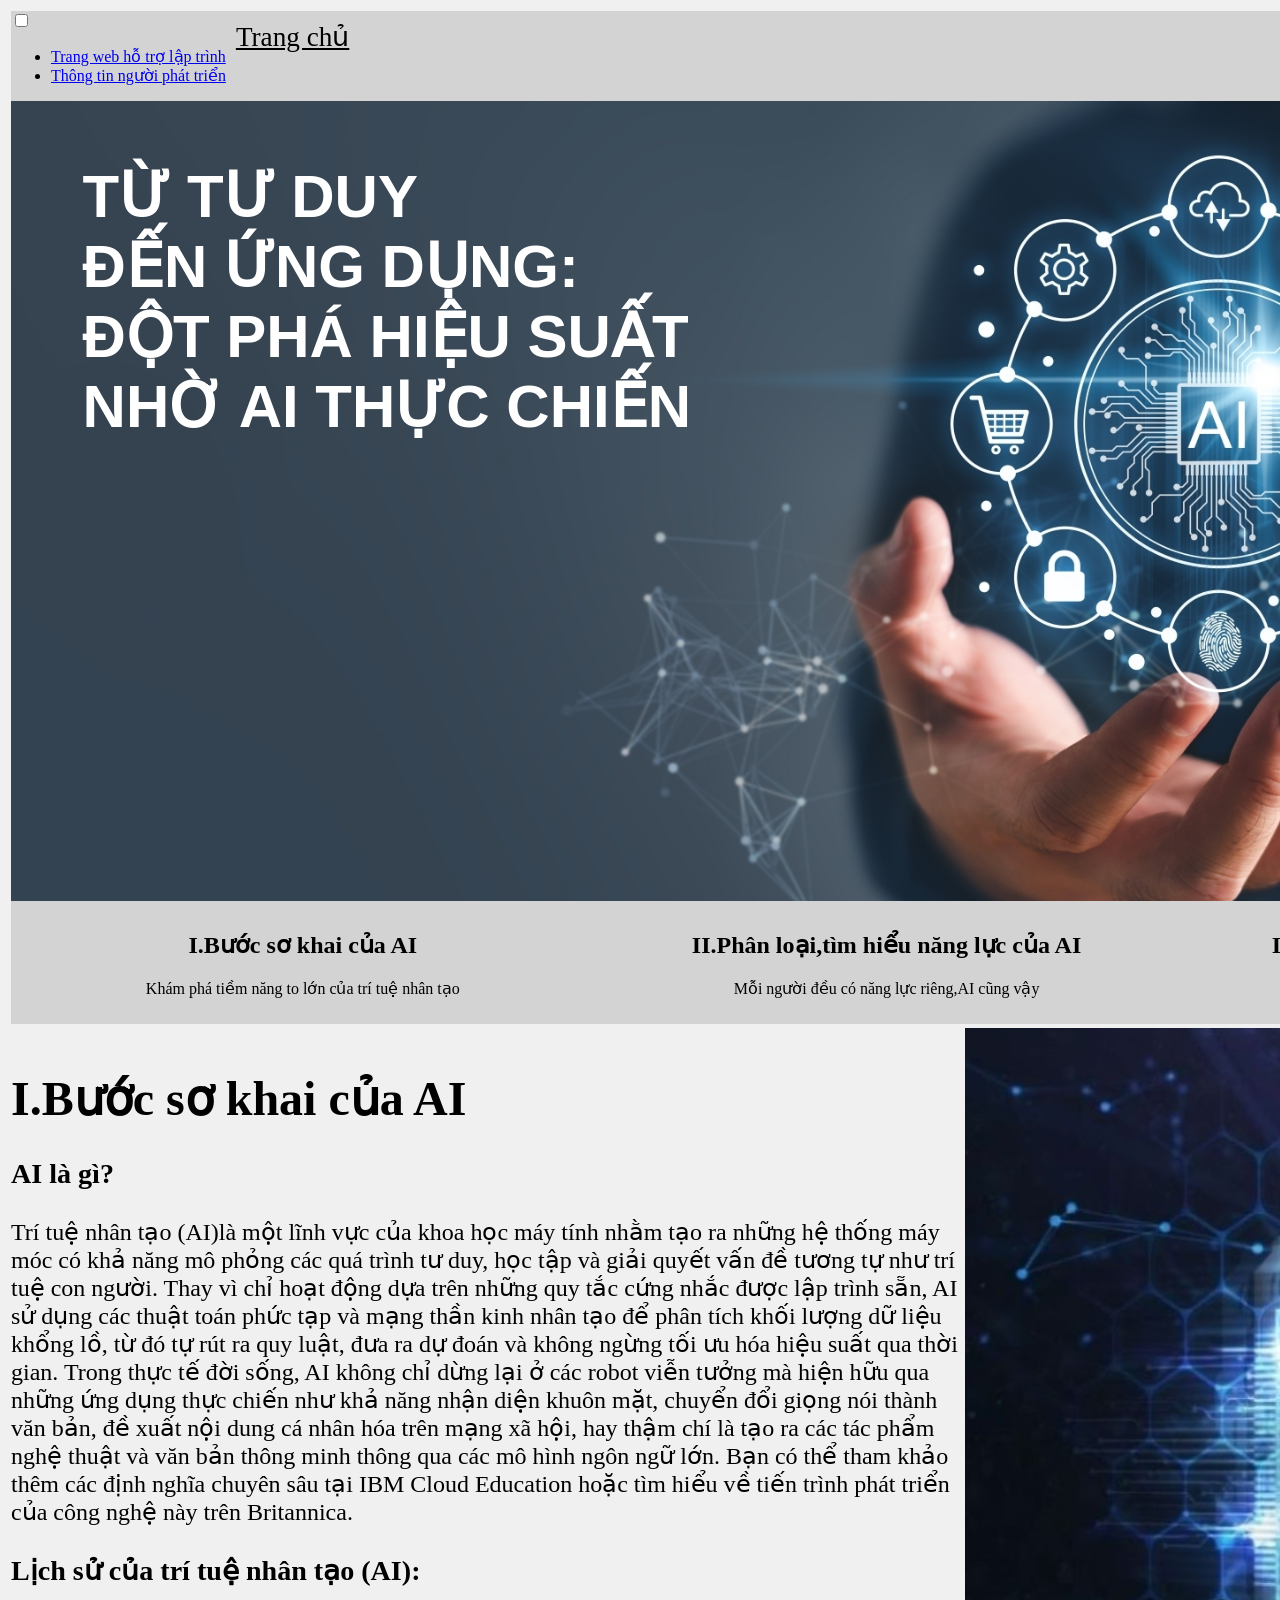
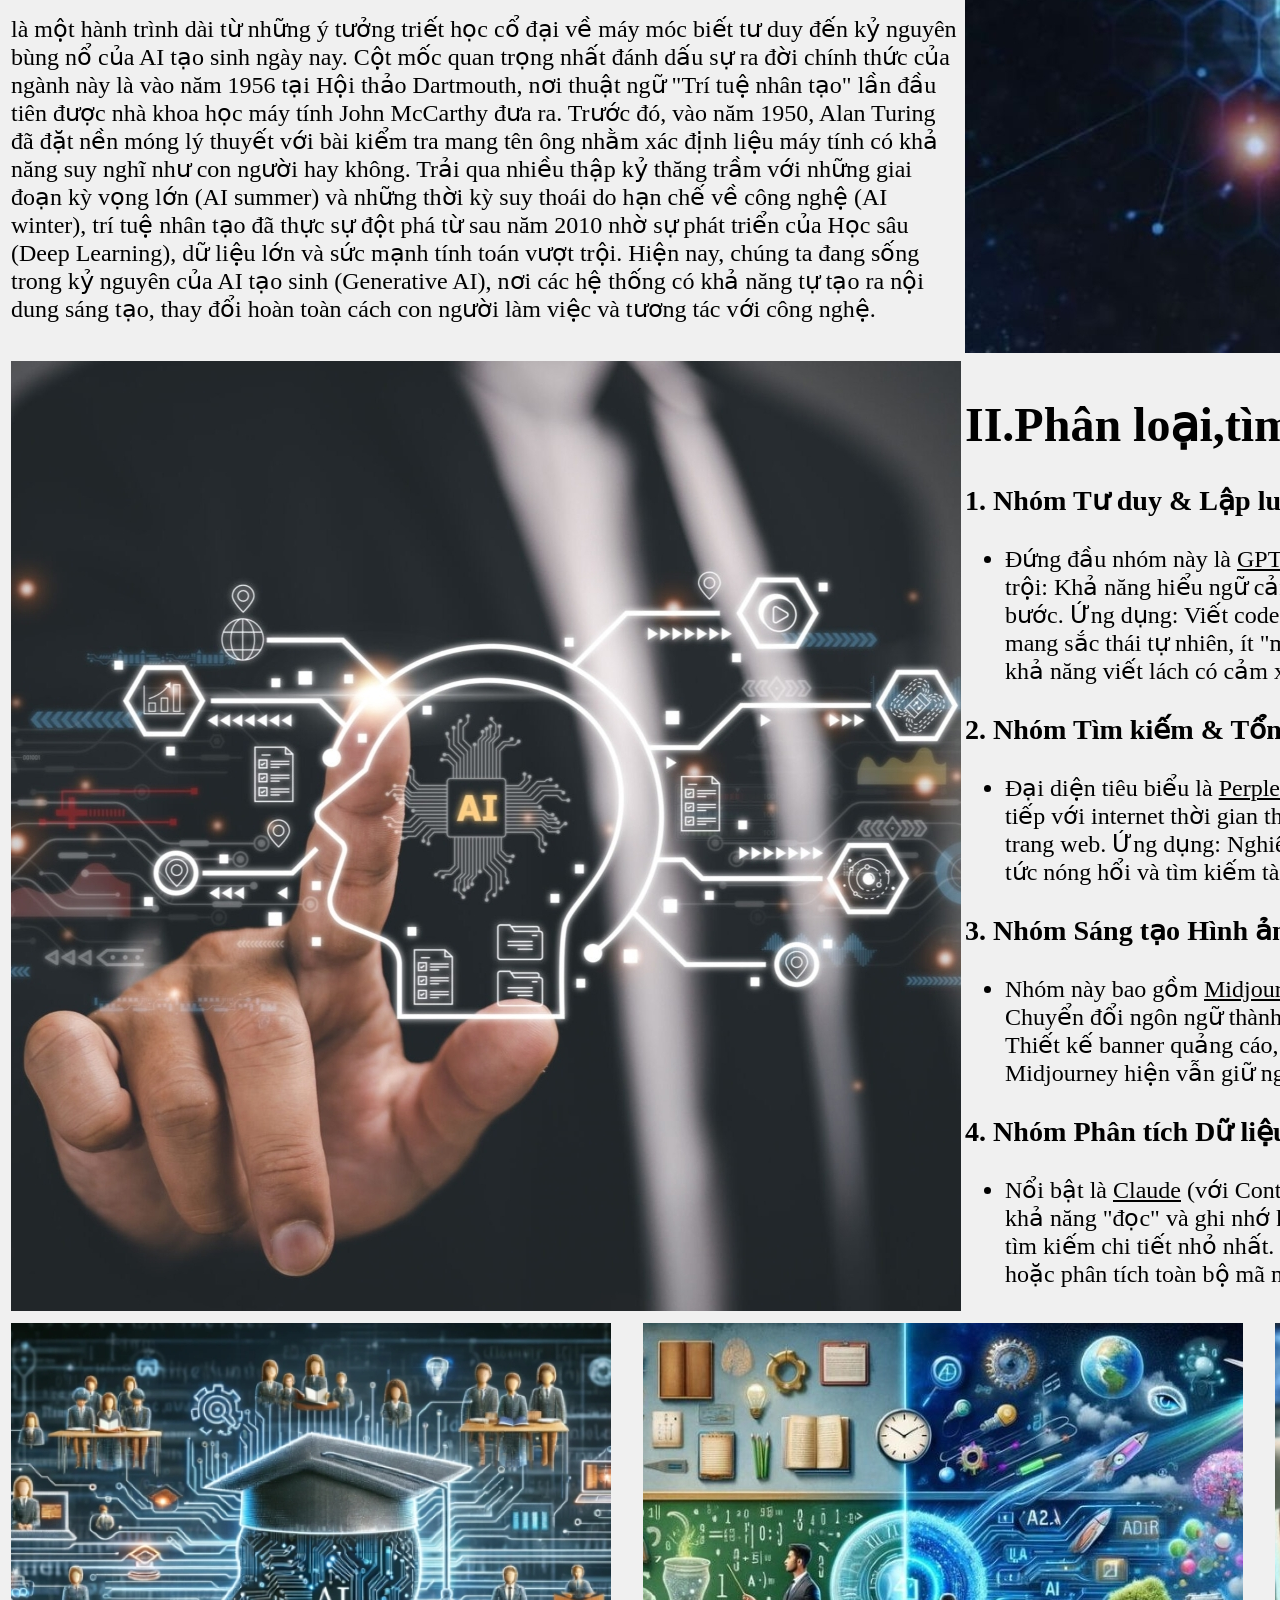
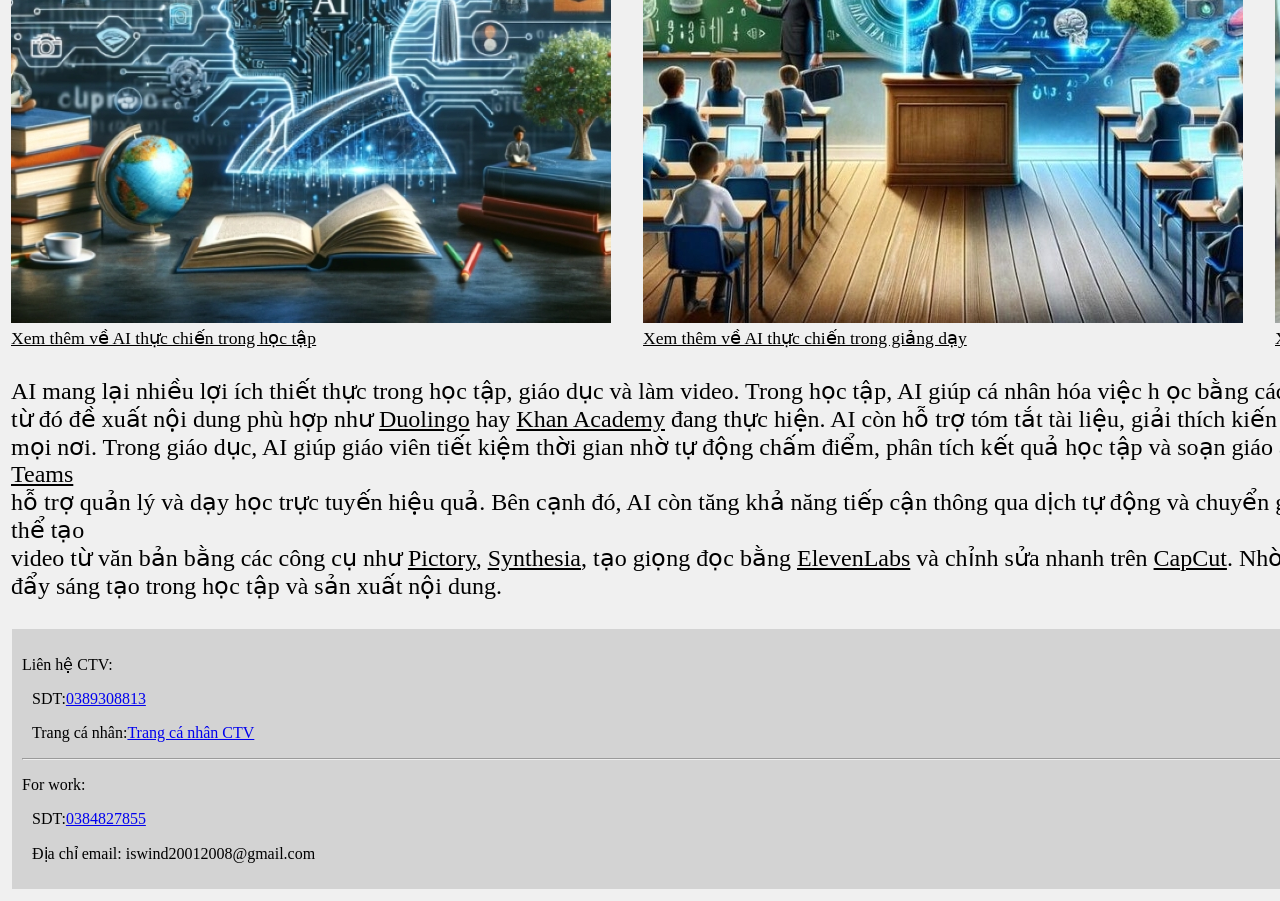
==== commit f3a0f2b3: "Update index.html" ====
--- a/index.html
+++ b/index.html
@@ -8,9 +8,27 @@
 <tr>
 <td colspan="2">
 <div class="row">
-<div>
-<img src="img\home.png"></div>
-  <div class="block_4"><a id="link" href="Trangchu.html">Trang chủ</a></div>
+<div class="menu-container">
+ 
+  <input type="checkbox" id="menu-toggle" class="menu-checkbox">
+  
+ 
+  <label for="menu-toggle" class="menu-btn">
+    <div class="hamburger">
+      <span></span>
+      <span></span>
+      <span></span>
+    </div>
+  </label>
+
+  <ul class="dropdown-content">
+    <li><a href="https://kilo.ai" target=_blank >Trang web hỗ trợ lập trình</a></li>
+    <li><a href="tttv.html">Thông tin người phát triển</a></li>
+  </ul>
+</div>
+
+
+  <div class="block_4"><a id="link" href="index.html">Trang chủ</a></div>
 </div>
    <div class="banner">
     <h1>TỪ TƯ DUY<br>ĐẾN ỨNG DỤNG:<br>ĐỘT PHÁ HIỆU SUẤT<br> NHỜ AI THỰC CHIẾN<h1>
@@ -99,9 +117,9 @@
 </table>
 <table>
    <tr class="image-row">
-	  <td class="img"><img src="img\hocthuat.jpg"><br><a class="link3" href="hocthuat.html">Xem thêm về AI thực chiến trong học tập</a></td>
-	  <td class="img"><img src="img\giangday.jpg"><br><a class="link3" href="giangday.html">Xem thêm về AI thực chiến trong giảng dạy</a></td>
-	  <td class="img"><img src="img\lam video.jpg"><br><a class="link3" href="video.html">Xem thêm về AI thực chiến trong tạo video</a></td>
+	  <td class="img"><a class="link3" href="hocthuat.html"><img src="img\hocthuat.jpg"><br>Xem thêm về AI thực chiến trong học tập</a></td>
+	  <td class="img"><a class="link3" href="giangday.html"><img src="img\giangday.jpg"><br>Xem thêm về AI thực chiến trong giảng dạy</a></td>
+	  <td class="img"><a class="link3" href="video.html"><img src="img\lam video.jpg"><br>Xem thêm về AI thực chiến trong tạo video</a></td>
    </tr>
    <tr class="cell_text1">	
       <td><p>AI mang lại nhiều lợi ích thiết thực trong học tập, giáo dục và làm video. Trong học tập, AI giúp cá nhân hóa việc h
@@ -135,4 +153,4 @@
 </td>
 </tr>
 </table>
-</body>+</body>
